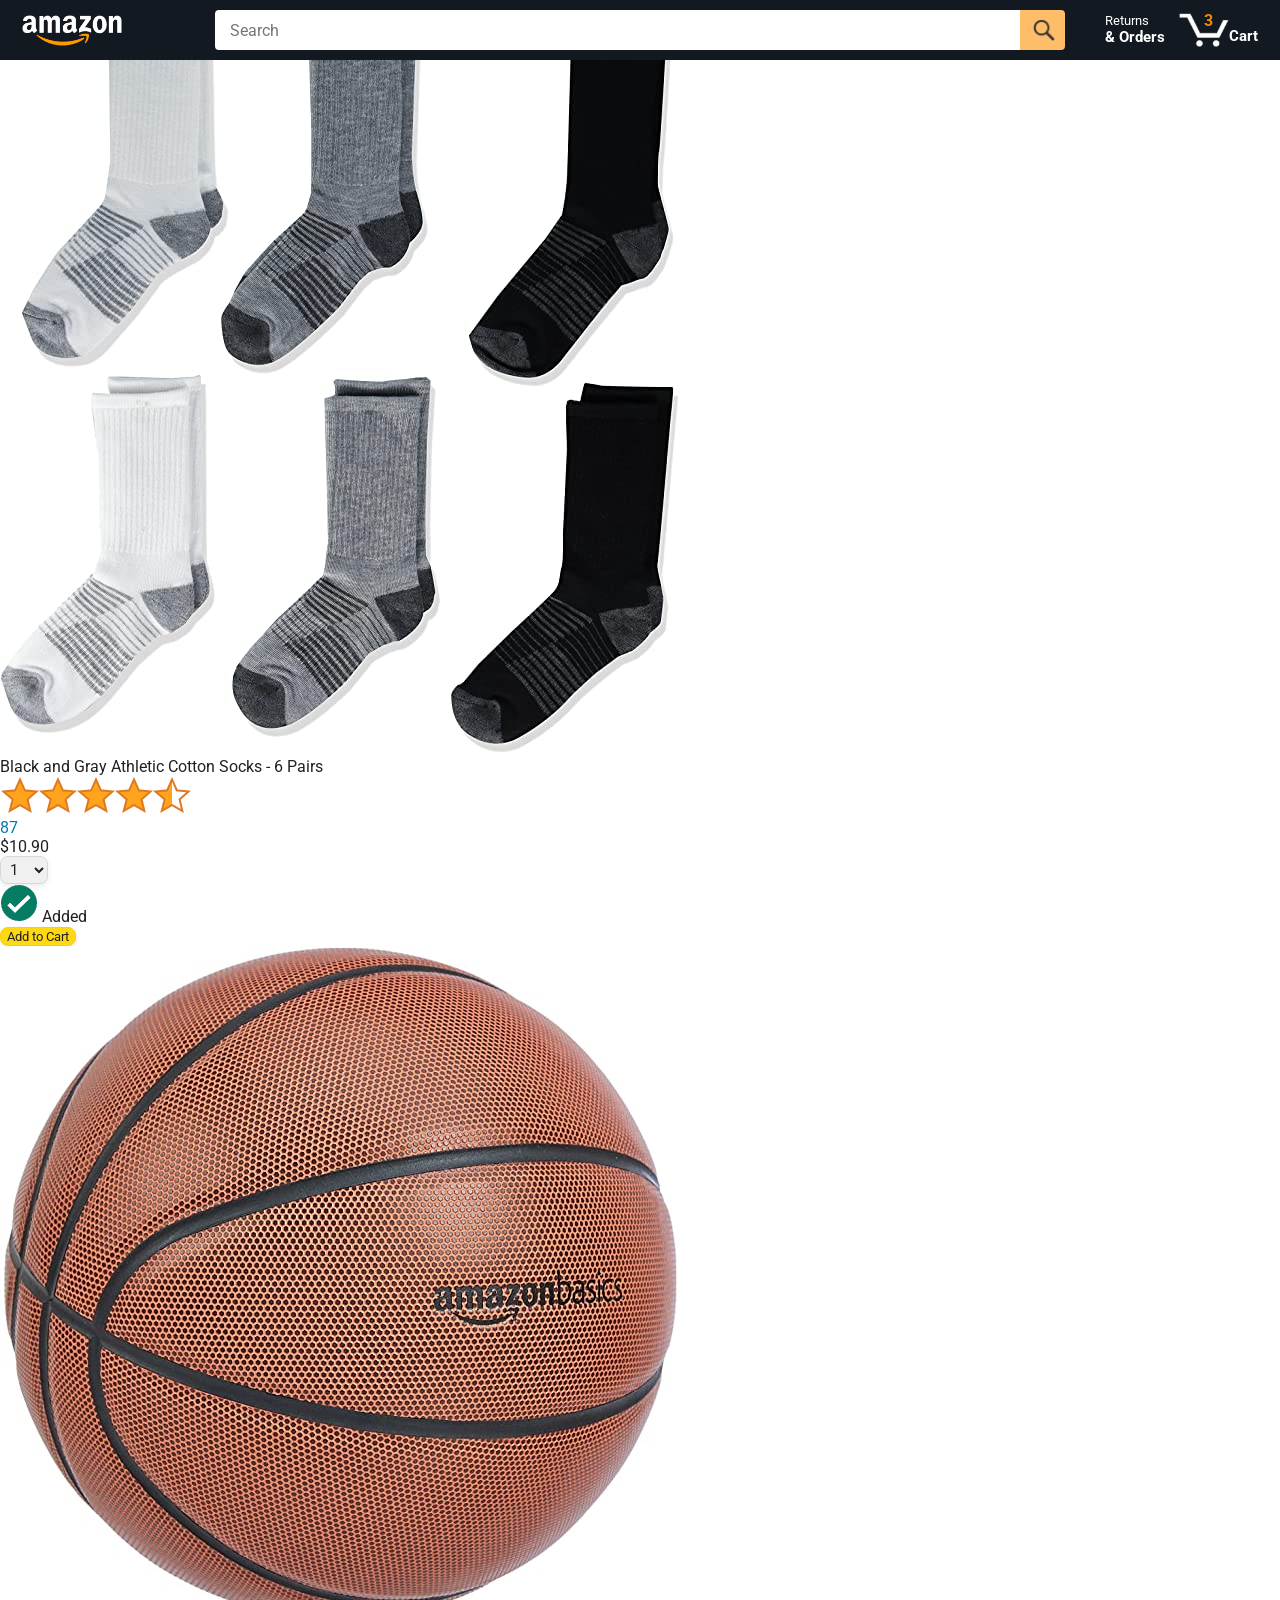
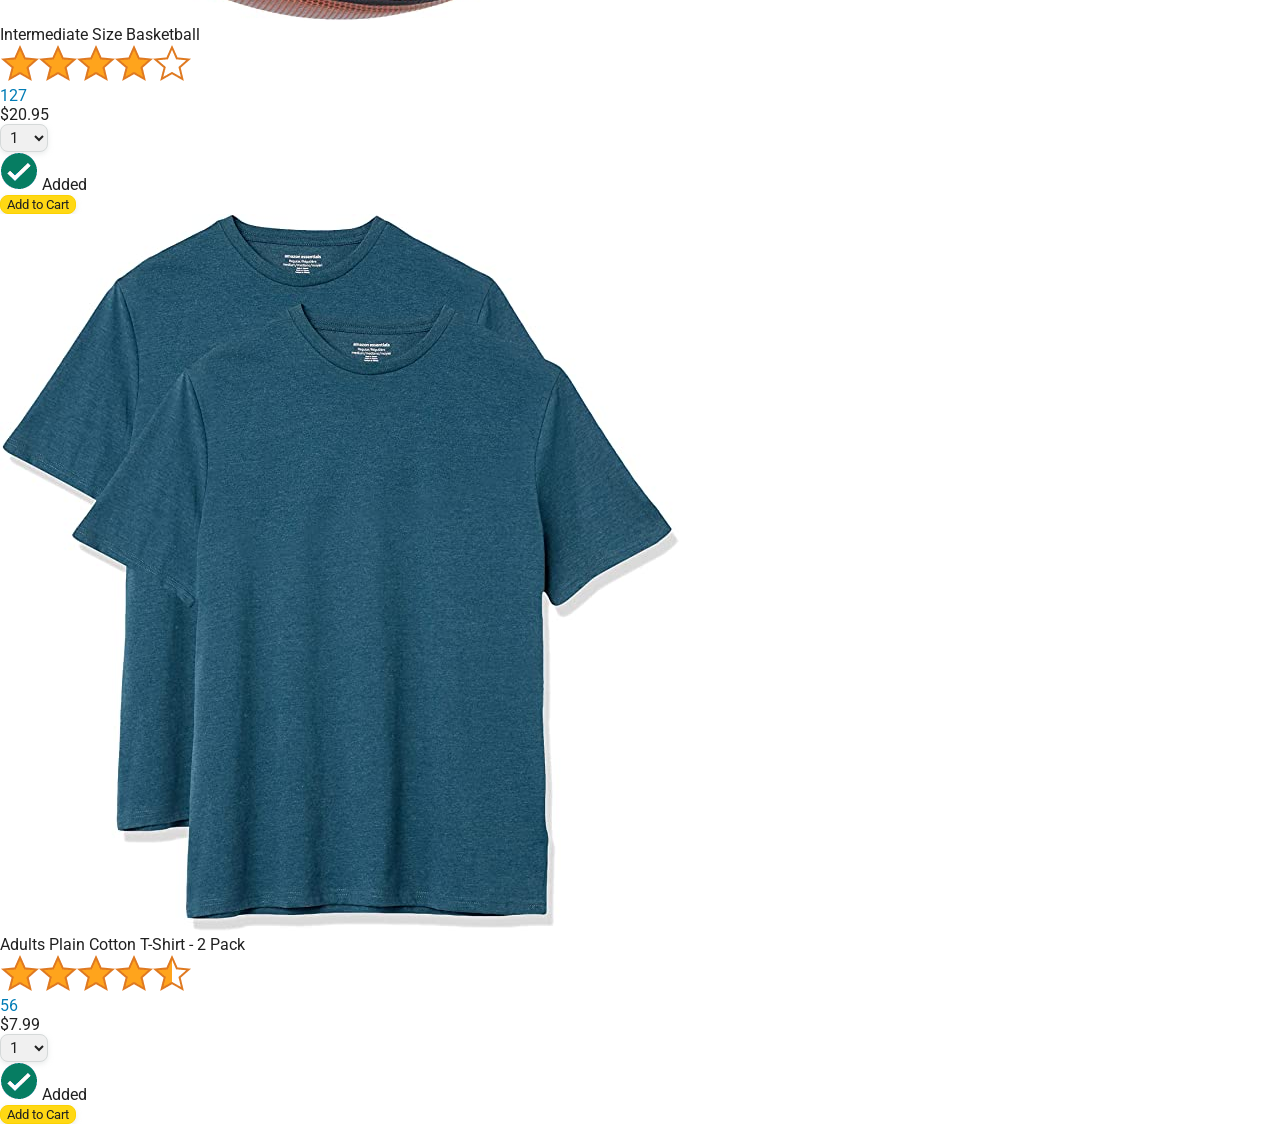
==== javascript-amazon-project-main/amazon.html @ 2561a1d0 "js-amazon-project-initialized" ====
<!DOCTYPE html>
<html>
  <head>
    <title>Amazon Project</title>

    <!-- This code is needed for responsive design to work.
      (Responsive design = make the website look good on
      smaller screen sizes like a phone or a tablet). -->
    <meta name="viewport" content="width=device-width, initial-scale=1">

    <!-- Load a font called Roboto from Google Fonts. -->
    <link rel="preconnect" href="https://fonts.googleapis.com">
    <link rel="preconnect" href="https://fonts.gstatic.com" crossorigin>
    <link href="https://fonts.googleapis.com/css2?family=Roboto:wght@400;500;700&display=swap" rel="stylesheet">

    <!-- Here are the CSS files for this page. -->
    <link rel="stylesheet" href="styles/shared/general.css">
    <link rel="stylesheet" href="styles/shared/amazon-header.css">
    <link rel="stylesheet" href="styles/pages/amazon.css">
  </head>
  <body>
    <div class="amazon-header">
      <div class="amazon-header-left-section">
        <a href="amazon.html" class="header-link">
          <img class="amazon-logo"
            src="images/amazon-logo-white.png">
          <img class="amazon-mobile-logo"
            src="images/amazon-mobile-logo-white.png">
        </a>
      </div>

      <div class="amazon-header-middle-section">
        <input class="search-bar" type="text" placeholder="Search">

        <button class="search-button">
          <img class="search-icon" src="images/icons/search-icon.png">
        </button>
      </div>

      <div class="amazon-header-right-section">
        <a class="orders-link header-link" href="orders.html">
          <span class="returns-text">Returns</span>
          <span class="orders-text">& Orders</span>
        </a>

        <a class="cart-link header-link" href="checkout.html">
          <img class="cart-icon" src="images/icons/cart-icon.png">
          <div class="cart-quantity">3</div>
          <div class="cart-text">Cart</div>
        </a>
      </div>
    </div>
    
    <div class="main">
      <div class="products-grid">
        <div class="product-container">
          <div class="product-image-container">
            <img class="product-image"
              src="images/products/athletic-cotton-socks-6-pairs.jpg">
          </div>

          <div class="product-name limit-text-to-2-lines">
            Black and Gray Athletic Cotton Socks - 6 Pairs
          </div>

          <div class="product-rating-container">
            <img class="product-rating-stars"
              src="images/ratings/rating-45.png">
            <div class="product-rating-count link-primary">
              87
            </div>
          </div>

          <div class="product-price">
            $10.90
          </div>

          <div class="product-quantity-container">
            <select>
              <option selected value="1">1</option>
              <option value="2">2</option>
              <option value="3">3</option>
              <option value="4">4</option>
              <option value="5">5</option>
              <option value="6">6</option>
              <option value="7">7</option>
              <option value="8">8</option>
              <option value="9">9</option>
              <option value="10">10</option>
            </select>
          </div>

          <div class="product-spacer"></div>

          <div class="added-to-cart">
            <img src="images/icons/checkmark.png">
            Added
          </div>

          <button class="add-to-cart-button button-primary">
            Add to Cart
          </button>
        </div>

        <div class="product-container">
          <div class="product-image-container">
            <img class="product-image"
              src="images/products/intermediate-composite-basketball.jpg">
          </div>

          <div class="product-name limit-text-to-2-lines">
            Intermediate Size Basketball
          </div>

          <div class="product-rating-container">
            <img class="product-rating-stars"
              src="images/ratings/rating-40.png">
            <div class="product-rating-count link-primary">
              127
            </div>
          </div>

          <div class="product-price">
            $20.95
          </div>

          <div class="product-quantity-container">
            <select>
              <option selected value="1">1</option>
              <option value="2">2</option>
              <option value="3">3</option>
              <option value="4">4</option>
              <option value="5">5</option>
              <option value="6">6</option>
              <option value="7">7</option>
              <option value="8">8</option>
              <option value="9">9</option>
              <option value="10">10</option>
            </select>
          </div>

          <div class="product-spacer"></div>

          <div class="added-to-cart">
            <img src="images/icons/checkmark.png">
            Added
          </div>

          <button class="add-to-cart-button button-primary">
            Add to Cart
          </button>
        </div>

        <div class="product-container">
          <div class="product-image-container">
            <img class="product-image"
              src="images/products/adults-plain-cotton-tshirt-2-pack-teal.jpg">
          </div>

          <div class="product-name limit-text-to-2-lines">
            Adults Plain Cotton T-Shirt - 2 Pack
          </div>

          <div class="product-rating-container">
            <img class="product-rating-stars"
              src="images/ratings/rating-45.png">
            <div class="product-rating-count link-primary">
              56
            </div>
          </div>

          <div class="product-price">
            $7.99
          </div>

          <div class="product-quantity-container">
            <select>
              <option selected value="1">1</option>
              <option value="2">2</option>
              <option value="3">3</option>
              <option value="4">4</option>
              <option value="5">5</option>
              <option value="6">6</option>
              <option value="7">7</option>
              <option value="8">8</option>
              <option value="9">9</option>
              <option value="10">10</option>
            </select>
          </div>

          <div class="product-spacer"></div>

          <div class="added-to-cart">
            <img src="images/icons/checkmark.png">
            Added
          </div>

          <button class="add-to-cart-button button-primary">
            Add to Cart
          </button>
        </div>
      </div>
    </div>

    <script>
      const products = [
  {
    id: "e43638ce-6aa0-4b85-b27f-e1d07eb678c6",
    image: "images/products/athletic-cotton-socks-6-pairs.jpg",
    name: "Black and Gray Athletic Cotton Socks - 6 Pairs",
    rating: {
      stars: 4.5,
      count: 87
    },
    priceCents: 1090,
    keywords: [
      "socks",
      "sports",
      "apparel"
    ]
  },
  {
    id: "15b6fc6f-327a-4ec4-896f-486349e85a3d",
    image: "images/products/intermediate-composite-basketball.jpg",
    name: "Intermediate Size Basketball",
    rating: {
      stars: 4,
      count: 127
    },
    priceCents: 2095,
    keywords: [
      "sports",
      "basketballs"
    ]
  },
  {
    id: "83d4ca15-0f35-48f5-b7a3-1ea210004f2e",
    image: "images/products/adults-plain-cotton-tshirt-2-pack-teal.jpg",
    name: "Adults Plain Cotton T-Shirt - 2 Pack",
    rating: {
      stars: 4.5,
      count: 56
    },
    priceCents: 799,
    keywords: [
      "tshirts",
      "apparel",
      "mens"
    ],
    type: "clothing",
    sizeChartLink: "images/clothing-size-chart.png"
  },
  {
    id: "54e0eccd-8f36-462b-b68a-8182611d9add",
    image: "images/products/black-2-slot-toaster.jpg",
    name: "2 Slot Toaster - Black",
    rating: {
      stars: 5,
      count: 2197
    },
    priceCents: 1899,
    keywords: [
      "toaster",
      "kitchen",
      "appliances"
    ]
  },
  {
    id: "3ebe75dc-64d2-4137-8860-1f5a963e534b",
    image: "images/products/6-piece-white-dinner-plate-set.jpg",
    name: "6 Piece White Dinner Plate Set",
    rating: {
      stars: 4,
      count: 37
    },
    priceCents: 2067,
    keywords: [
      "plates",
      "kitchen",
      "dining"
    ]
  },
  {
    id: "8c9c52b5-5a19-4bcb-a5d1-158a74287c53",
    image: "images/products/6-piece-non-stick-baking-set.webp",
    name: "6-Piece Nonstick, Carbon Steel Oven Bakeware Baking Set",
    rating: {
      stars: 4.5,
      count: 175
    },
    priceCents: 3499,
    keywords: [
      "kitchen",
      "cookware"
    ]
  },
  {
    id: "dd82ca78-a18b-4e2a-9250-31e67412f98d",
    image: "images/products/plain-hooded-fleece-sweatshirt-yellow.jpg",
    name: "Plain Hooded Fleece Sweatshirt",
    rating: {
      stars: 4.5,
      count: 317
    },
    priceCents: 2400,
    keywords: [
      "hoodies",
      "sweaters",
      "apparel"
    ]
  },
  {
    id: "77919bbe-0e56-475b-adde-4f24dfed3a04",
    image: "images/products/luxury-tower-set-6-piece.jpg",
    name: "Luxury Towel Set - Graphite Gray",
    rating: {
      stars: 4.5,
      count: 144
    },
    priceCents: 3599,
    keywords: [
      "bathroom",
      "washroom",
      "restroom",
      "towels",
      "bath towels"
    ]
  },
  {
    id: "3fdfe8d6-9a15-4979-b459-585b0d0545b9",
    image: "images/products/liquid-laundry-detergent-plain.jpg",
    name: "Liquid Laundry Detergent, 110 Loads, 82.5 Fl Oz",
    rating: {
      stars: 4.5,
      count: 305
    },
    priceCents: 2899,
    keywords: [
      "bathroom",
      "cleaning"
    ]
  },
  {
    id: "58b4fc92-e98c-42aa-8c55-b6b79996769a",
    image: "images/products/knit-athletic-sneakers-gray.jpg",
    name: "Waterproof Knit Athletic Sneakers - Gray",
    rating: {
      stars: 4,
      count: 89
    },
    priceCents: 3390,
    keywords: [
      "shoes",
      "running shoes",
      "footwear"
    ]
  },
  {
    id: "5968897c-4d27-4872-89f6-5bcb052746d7",
    image: "images/products/women-chiffon-beachwear-coverup-black.jpg",
    name: "Women's Chiffon Beachwear Cover Up - Black",
    rating: {
      stars: 4.5,
      count: 235
    },
    priceCents: 2070,
    keywords: [
      "robe",
      "swimsuit",
      "swimming",
      "bathing",
      "apparel"
    ],
    type: "clothing",
    sizeChartLink: "images/clothing-size-chart.png"
  },
  {
    id: "aad29d11-ea98-41ee-9285-b916638cac4a",
    image: "images/products/round-sunglasses-black.jpg",
    name: "Round Sunglasses",
    rating: {
      stars: 4.5,
      count: 30
    },
    priceCents: 1560,
    keywords: [
      "accessories",
      "shades"
    ]
  },
  {
    id: "04701903-bc79-49c6-bc11-1af7e3651358",
    image: "images/products/women-beach-sandals.jpg",
    name: "Women's Two Strap Buckle Sandals - Tan",
    rating: {
      stars: 4.5,
      count: 562
    },
    priceCents: 2499,
    keywords: [
      "footwear",
      "sandals",
      "womens",
      "beach",
      "summer"
    ]
  },
  {
    id: "901eb2ca-386d-432e-82f0-6fb1ee7bf969",
    image: "images/products/blackout-curtain-set-beige.webp",
    name: "Blackout Curtains Set 4-Pack - Beige",
    rating: {
      stars: 4.5,
      count: 232
    },
    priceCents: 4599,
    keywords: [
      "bedroom",
      "curtains",
      "home"
    ]
  },
  {
    id: "82bb68d7-ebc9-476a-989c-c78a40ee5cd9",
    image: "images/products/men-slim-fit-summer-shorts-gray.jpg",
    name: "Men's Slim-Fit Summer Shorts",
    rating: {
      stars: 4,
      count: 160
    },
    priceCents: 1699,
    keywords: [
      "shorts",
      "apparel",
      "mens"
    ]
  },
  {
    id: "c2a82c5e-aff4-435f-9975-517cfaba2ece",
    image: "images/products/electric-glass-and-steel-hot-water-kettle.webp",
    name: "Electric Glass and Steel Hot Tea Water Kettle - 1.7-Liter",
    rating: {
      stars: 5,
      count: 846
    },
    priceCents: 3074,
    keywords: [
      "water boiler",
      "appliances",
      "kitchen"
    ]
  },
  {
    id: "6b07d4e7-f540-454e-8a1e-363f25dbae7d",
    image: "images/products/facial-tissue-2-ply-18-boxes.jpg",
    name: "Ultra Soft Tissue 2-Ply - 18 Box",
    rating: {
      stars: 4,
      count: 99
    },
    priceCents: 2374,
    keywords: [
      "kleenex",
      "tissues",
      "kitchen",
      "tissues box",
      "napkins"
    ]
  },
  {
    id: "a82c6bac-3067-4e68-a5ba-d827ac0be010",
    image: "images/products/straw-sunhat.webp",
    name: "Straw Lifeguard Sun Hat",
    rating: {
      stars: 4,
      count: 215
    },
    priceCents: 2200,
    keywords: [
      "hats",
      "straw hats",
      "summer",
      "apparel"
    ]
  },
  {
    id: "e4f64a65-1377-42bc-89a5-e572d19252e2",
    image: "images/products/sky-flower-stud-earrings.webp",
    name: "Sterling Silver Sky Flower Stud Earrings",
    rating: {
      stars: 4.5,
      count: 52
    },
    priceCents: 1799,
    keywords: [
      "jewelry",
      "accessories",
      "womens"
    ]
  },
  {
    id: "b0f17cc5-8b40-4ca5-9142-b61fe3d98c85",
    image: "images/products/women-stretch-popover-hoodie-black.jpg",
    name: "Women's Stretch Popover Hoodie",
    rating: {
      stars: 4.5,
      count: 2465
    },
    priceCents: 1374,
    keywords: [
      "hooded",
      "hoodies",
      "sweaters",
      "womens",
      "apparel"
    ],
    type: "clothing",
    sizeChartLink: "images/clothing-size-chart.png"
  },
  {
    id: "a93a101d-79ef-4cf3-a6cf-6dbe532a1b4a",
    image: "images/products/bathroom-rug.jpg",
    name: "Bathroom Bath Rug Mat 20 x 31 Inch - Grey",
    rating: {
      stars: 4.5,
      count: 119
    },
    priceCents: 1250,
    keywords: [
      "bathmat",
      "bathroom",
      "home"
    ]
  },
  {
    id: "4f4fbcc2-4e72-45cc-935c-9e13d79cc57f",
    image: "images/products/women-knit-ballet-flat-black.jpg",
    name: "Women's Knit Ballet Flat",
    rating: {
      stars: 4,
      count: 326
    },
    priceCents: 2640,
    keywords: [
      "shoes",
      "flats",
      "womens",
      "footwear"
    ]
  },
  {
    id: "8b5a2ee1-6055-422a-a666-b34ba28b76d4",
    image: "images/products/men-golf-polo-t-shirt-blue.jpg",
    name: "Men's Regular-Fit Quick-Dry Golf Polo Shirt",
    rating: {
      stars: 4.5,
      count: 2556
    },
    priceCents: 1599,
    keywords: [
      "tshirts",
      "shirts",
      "apparel",
      "mens"
    ],
    type: "clothing",
    sizeChartLink: "images/clothing-size-chart.png"
  },
  {
    id: "b86ddc8b-3501-4b17-9889-a3bad6fb585f",
    image: "images/products/trash-can-with-foot-pedal-50-liter.jpg",
    name: "Trash Can with Foot Pedal - Brushed Stainless Steel",
    rating: {
      stars: 4.5,
      count: 2286
    },
    priceCents: 8300,
    keywords: [
      "garbage",
      "bins",
      "cans",
      "kitchen"
    ]
  },
  {
    id: "19c6a64a-5463-4d45-9af8-e41140a4100c",
    image: "images/products/duvet-cover-set-blue-twin.jpg",
    name: "Duvet Cover Set with Zipper Closure",
    rating: {
      stars: 4,
      count: 456
    },
    priceCents: 2399,
    keywords: [
      "bedroom",
      "bed sheets",
      "sheets",
      "covers",
      "home"
    ]
  },
  {
    id: "d2785924-743d-49b3-8f03-ec258e640503",
    image: "images/products/women-chunky-beanie-gray.webp",
    name: "Women's Chunky Cable Beanie - Gray",
    rating: {
      stars: 5,
      count: 83
    },
    priceCents: 1250,
    keywords: [
      "hats",
      "winter hats",
      "beanies",
      "tuques",
      "apparel",
      "womens"
    ]
  },
  {
    id: "ee1f7c56-f977-40a4-9642-12ba5072e2b0",
    image: "images/products/men-chino-pants-beige.jpg",
    name: "Men's Classic-fit Pleated Chino Pants",
    rating: {
      stars: 4.5,
      count: 9017
    },
    priceCents: 2290,
    keywords: [
      "pants",
      "apparel",
      "mens"
    ]
  },
  {
    id: "1c079479-8586-494f-ab53-219325432536",
    image: "images/products/men-athletic-shoes-green.jpg",
    name: "Men's Athletic Sneaker",
    rating: {
      stars: 4,
      count: 229
    },
    priceCents: 3890,
    keywords: [
      "shoes",
      "running shoes",
      "footwear",
      "mens"
    ]
  },
  {
    id: "4df68c27-fd59-4a6a-bbd1-e754ddb6d53c",
    image: "images/products/men-navigator-sunglasses-brown.jpg",
    name: "Men's Navigator Sunglasses Pilot",
    rating: {
      stars: 3.5,
      count: 42
    },
    priceCents: 1690,
    keywords: [
      "sunglasses",
      "glasses",
      "accessories",
      "shades"
    ]
  },
  {
    id: "4e37dd03-3b23-4bc6-9ff8-44e112a92c64",
    image: "images/products/non-stick-cooking-set-15-pieces.webp",
    name: "Non-Stick Cookware Set, Pots, Pans and Utensils - 15 Pieces",
    rating: {
      stars: 4.5,
      count: 511
    },
    priceCents: 6797,
    keywords: [
      "cooking set",
      "kitchen"
    ]
  },
  {
    id: "a434b69f-1bc1-482d-9ce7-cd7f4a66ce8d",
    image: "images/products/vanity-mirror-silver.jpg",
    name: "Vanity Mirror with Heavy Base - Chrome",
    rating: {
      stars: 4.5,
      count: 130
    },
    priceCents: 1649,
    keywords: [
      "bathroom",
      "washroom",
      "mirrors",
      "home"
    ]
  },
  {
    id: "a45cfa0a-66d6-4dc7-9475-e2b01595f7d7",
    image: "images/products/women-french-terry-fleece-jogger-camo.jpg",
    name: "Women's Fleece Jogger Sweatpant",
    rating: {
      stars: 4.5,
      count: 248
    },
    priceCents: 2400,
    keywords: [
      "pants",
      "sweatpants",
      "jogging",
      "apparel",
      "womens"
    ]
  },
  {
    id: "d339adf3-e004-4c20-a120-40e8874c66cb",
    image: "images/products/double-elongated-twist-french-wire-earrings.webp",
    name: "Double Oval Twist French Wire Earrings - Gold",
    rating: {
      stars: 4.5,
      count: 117
    },
    priceCents: 2400,
    keywords: [
      "accessories",
      "womens"
    ]
  },
  {
    id: "d37a651a-d501-483b-aae6-a9659b0757a0",
    image: "images/products/round-airtight-food-storage-containers.jpg",
    name: "Round Airtight Food Storage Containers - 5 Piece",
    rating: {
      stars: 4,
      count: 126
    },
    priceCents: 2899,
    keywords: [
      "boxes",
      "food containers",
      "kitchen"
    ]
  },
  {
    id: "0d7f9afa-2efe-4fd9-b0fd-ba5663e0a524",
    image: "images/products/coffeemaker-with-glass-carafe-black.jpg",
    name: "Coffeemaker with Glass Carafe and Reusable Filter - 25 Oz, Black",
    rating: {
      stars: 4.5,
      count: 1211
    },
    priceCents: 2250,
    keywords: [
      "coffeemakers",
      "kitchen",
      "appliances"
    ]
  },
  {
    id: "02e3a47e-dd68-467e-9f71-8bf6f723fdae",
    image: "images/products/blackout-curtains-black.jpg",
    name: "Blackout Curtains Set 42 x 84-Inch - Black, 2 Panels",
    rating: {
      stars: 4.5,
      count: 363
    },
    priceCents: 3099,
    keywords: [
      "bedroom",
      "home"
    ]
  },
  {
    id: "8a53b080-6d40-4a65-ab26-b24ecf700bce",
    image: "images/products/cotton-bath-towels-teal.webp",
    name: "100% Cotton Bath Towels - 2 Pack, Light Teal",
    rating: {
      stars: 4.5,
      count: 93
    },
    priceCents: 2110,
    keywords: [
      "bathroom",
      "home",
      "towels"
    ]
  },
  {
    id: "10ed8504-57db-433c-b0a3-fc71a35c88a1",
    image: "images/products/knit-athletic-sneakers-pink.webp",
    name: "Waterproof Knit Athletic Sneakers - Pink",
    rating: {
      stars: 4,
      count: 89
    },
    priceCents: 3390,
    keywords: [
      "shoes",
      "running shoes",
      "footwear",
      "womens"
    ]
  },
  {
    id: "77a845b1-16ed-4eac-bdf9-5b591882113d",
    image: "images/products/countertop-blender-64-oz.jpg",
    name: "Countertop Blender - 64oz, 1400 Watts",
    rating: {
      stars: 4,
      count: 3
    },
    priceCents: 10747,
    keywords: [
      "food blenders",
      "kitchen",
      "appliances"
    ]
  },
  {
    id: "36c64692-677f-4f58-b5ec-0dc2cf109e27",
    image: "images/products/floral-mixing-bowl-set.jpg",
    name: "10-Piece Mixing Bowl Set with Lids - Floral",
    rating: {
      stars: 5,
      count: 679
    },
    priceCents: 3899,
    keywords: [
      "mixing bowls",
      "baking",
      "cookware",
      "kitchen"
    ]
  },
  {
    id: "aaa65ef3-8d6f-4eb3-bc9b-a6ea49047d8f",
    image: "images/products/kitchen-paper-towels-30-pack.jpg",
    name: "2-Ply Kitchen Paper Towels - 30 Pack",
    rating: {
      stars: 4.5,
      count: 1045
    },
    priceCents: 5799,
    keywords: [
      "kitchen",
      "kitchen towels",
      "tissues"
    ]
  },
  {
    id: "bc2847e9-5323-403f-b7cf-57fde044a955",
    image: "images/products/men-cozy-fleece-zip-up-hoodie-red.jpg",
    name: "Men's Full-Zip Hooded Fleece Sweatshirt",
    rating: {
      stars: 4.5,
      count: 3157
    },
    priceCents: 2400,
    keywords: [
      "sweaters",
      "hoodies",
      "apparel",
      "mens"
    ]
  }
];

      products.forEach()
    </script>

  </body>
</html>
---- javascript-amazon-project-main/styles/shared/general.css ----
body {
  font-family: Roboto, Arial;
  color: rgb(33, 33, 33);
  /* The <body> element has a default margin of 8px
     on all sides. This removes the default margins. */
  margin: 0;
}

/* <p> elements have a default margin on the top
   and bottom. This removes the default margins. */
p {
  margin: 0;
}

button {
  cursor: pointer;
}

select {
  cursor: pointer;
}

input, select, button {
  font-family: Roboto, Arial;
}

.button-primary {
  color: rgb(33, 33, 33);
  background-color: rgb(255, 216, 20);
  border: 1px solid rgb(252, 210, 0);
  border-radius: 8px;
  cursor: pointer;
  box-shadow: 0 2px 5px rgba(213, 217, 217, 0.5);
}

.button-primary:hover {
  background-color: rgb(247, 202, 0);
  border: 1px solid rgb(242, 194, 0);
}

.button-primary:active {
  background: rgb(255, 216, 20);
  border-color: rgb(252, 210, 0);
  box-shadow: none;
}

.button-secondary {
  color: rgb(33, 33, 33);
  background: white;
  border: 1px solid rgb(213, 217, 217);
  border-radius: 8px;
  cursor: pointer;
  box-shadow: 0 2px 5px rgba(213, 217, 217, 0.5);
}

.button-secondary:hover {
  background-color: rgb(247, 250, 250);
}

.button-secondary:active {
  background-color: rgb(237, 253, 255);
  box-shadow: none;
}

/* These styles will limit text to 2 lines. Anything
   beyond 2 lines will be replaced with "..."
   You can find this code by using an A.I. tool or by
   searching in Google.
   https://css-tricks.com/almanac/properties/l/line-clamp/ */
.limit-text-to-2-lines {
  display: -webkit-box;
  -webkit-line-clamp: 2;
  -webkit-box-orient: vertical;
  overflow: hidden;
}

.link-primary {
  color: rgb(1, 124, 182);
  cursor: pointer;
}

.link-primary:hover {
  color: rgb(196, 80, 0);
}

/* Styles for dropdown selectors. */
select {
  color: rgb(33, 33, 33);
  background-color: rgb(240, 240, 240);
  border: 1px solid rgb(213, 217, 217);
  border-radius: 8px;
  padding: 3px 5px;
  font-size: 15px;
  cursor: pointer;
  box-shadow: 0 2px 5px rgba(213, 217, 217, 0.5);
}

select:focus,
input:focus {
  outline: 2px solid rgb(255, 153, 0);
}
---- javascript-amazon-project-main/styles/shared/amazon-header.css ----
.amazon-header {
  background-color: rgb(19, 25, 33);
  color: white;
  padding-left: 15px;
  padding-right: 15px;

  display: flex;
  align-items: center;
  justify-content: space-between;

  position: fixed;
  top: 0;
  left: 0;
  right: 0;
  height: 60px;
}

.amazon-header-left-section {
  width: 180px;
}

@media (max-width: 800px) {
  .amazon-header-left-section {
    width: unset;
  }
}

.header-link {
  display: inline-block;
  padding: 6px;
  border-radius: 2px;
  cursor: pointer;
  text-decoration: none;
  border: 1px solid rgba(0, 0, 0, 0);
}

.header-link:hover {
  border: 1px solid white;
}

.amazon-logo {
  width: 100px;
  margin-top: 5px;
}

.amazon-mobile-logo {
  display: none;
}

@media (max-width: 575px) {
  .amazon-logo {
    display: none;
  }

  .amazon-mobile-logo {
    display: block;
    height: 35px;
    margin-top: 5px;
  }
}

.amazon-header-middle-section {
  flex: 1;
  max-width: 850px;
  margin-left: 10px;
  margin-right: 10px;
  display: flex;
}

.search-bar {
  flex: 1;
  width: 0;
  font-size: 16px;
  height: 38px;
  padding-left: 15px;
  border: none;
  border-top-left-radius: 4px;
  border-bottom-left-radius: 4px;
  border-top-right-radius: 0;
  border-bottom-right-radius: 0;
}

.search-button {
  background-color: rgb(254, 189, 105);
  border: none;
  width: 45px;
  height: 40px;
  border-top-right-radius: 4px;
  border-bottom-right-radius: 4px;
  flex-shrink: 0;
}

.search-icon {
  height: 22px;
  margin-left: 2px;
  margin-top: 3px;
}

.amazon-header-right-section {
  width: 180px;
  flex-shrink: 0;
  display: flex;
  justify-content: end;
}

.orders-link {
  color: white;
}

.returns-text {
  display: block;
  font-size: 13px;
}

.orders-text {
  display: block;
  font-size: 15px;
  font-weight: 700;
}

.cart-link {
  color: white;
  display: flex;
  align-items: center;
  position: relative;
}

.cart-icon {
  width: 50px;
}

.cart-text {
  margin-top: 12px;
  font-size: 15px;
  font-weight: 700;
}

.cart-quantity {
  color: rgb(240, 136, 4);
  font-size: 16px;
  font-weight: 700;

  position: absolute;
  top: 4px;
  left: 22px;
  
  width: 26px;
  text-align: center;
}
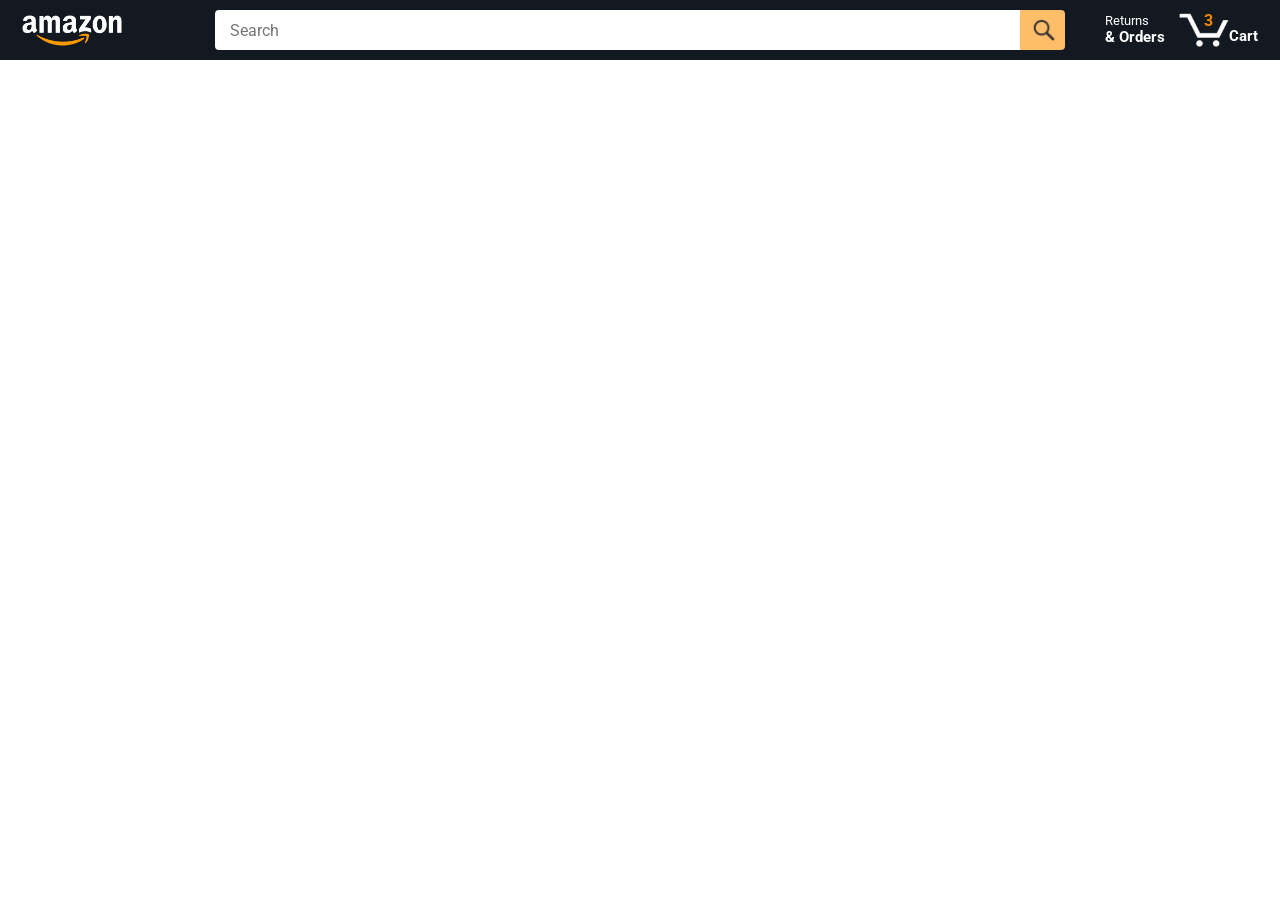
==== commit d2dcfee8: "madeUseof-Products.js-looped-and-generated-html" ====
--- a/javascript-amazon-project-main/amazon.html
+++ b/javascript-amazon-project-main/amazon.html
@@ -52,820 +52,12 @@
     </div>
     
     <div class="main">
-      <div class="products-grid">
-        <div class="product-container">
-          <div class="product-image-container">
-            <img class="product-image"
-              src="images/products/athletic-cotton-socks-6-pairs.jpg">
-          </div>
-
-          <div class="product-name limit-text-to-2-lines">
-            Black and Gray Athletic Cotton Socks - 6 Pairs
-          </div>
-
-          <div class="product-rating-container">
-            <img class="product-rating-stars"
-              src="images/ratings/rating-45.png">
-            <div class="product-rating-count link-primary">
-              87
-            </div>
-          </div>
-
-          <div class="product-price">
-            $10.90
-          </div>
-
-          <div class="product-quantity-container">
-            <select>
-              <option selected value="1">1</option>
-              <option value="2">2</option>
-              <option value="3">3</option>
-              <option value="4">4</option>
-              <option value="5">5</option>
-              <option value="6">6</option>
-              <option value="7">7</option>
-              <option value="8">8</option>
-              <option value="9">9</option>
-              <option value="10">10</option>
-            </select>
-          </div>
-
-          <div class="product-spacer"></div>
-
-          <div class="added-to-cart">
-            <img src="images/icons/checkmark.png">
-            Added
-          </div>
-
-          <button class="add-to-cart-button button-primary">
-            Add to Cart
-          </button>
-        </div>
-
-        <div class="product-container">
-          <div class="product-image-container">
-            <img class="product-image"
-              src="images/products/intermediate-composite-basketball.jpg">
-          </div>
-
-          <div class="product-name limit-text-to-2-lines">
-            Intermediate Size Basketball
-          </div>
-
-          <div class="product-rating-container">
-            <img class="product-rating-stars"
-              src="images/ratings/rating-40.png">
-            <div class="product-rating-count link-primary">
-              127
-            </div>
-          </div>
-
-          <div class="product-price">
-            $20.95
-          </div>
-
-          <div class="product-quantity-container">
-            <select>
-              <option selected value="1">1</option>
-              <option value="2">2</option>
-              <option value="3">3</option>
-              <option value="4">4</option>
-              <option value="5">5</option>
-              <option value="6">6</option>
-              <option value="7">7</option>
-              <option value="8">8</option>
-              <option value="9">9</option>
-              <option value="10">10</option>
-            </select>
-          </div>
-
-          <div class="product-spacer"></div>
-
-          <div class="added-to-cart">
-            <img src="images/icons/checkmark.png">
-            Added
-          </div>
-
-          <button class="add-to-cart-button button-primary">
-            Add to Cart
-          </button>
-        </div>
-
-        <div class="product-container">
-          <div class="product-image-container">
-            <img class="product-image"
-              src="images/products/adults-plain-cotton-tshirt-2-pack-teal.jpg">
-          </div>
-
-          <div class="product-name limit-text-to-2-lines">
-            Adults Plain Cotton T-Shirt - 2 Pack
-          </div>
-
-          <div class="product-rating-container">
-            <img class="product-rating-stars"
-              src="images/ratings/rating-45.png">
-            <div class="product-rating-count link-primary">
-              56
-            </div>
-          </div>
-
-          <div class="product-price">
-            $7.99
-          </div>
-
-          <div class="product-quantity-container">
-            <select>
-              <option selected value="1">1</option>
-              <option value="2">2</option>
-              <option value="3">3</option>
-              <option value="4">4</option>
-              <option value="5">5</option>
-              <option value="6">6</option>
-              <option value="7">7</option>
-              <option value="8">8</option>
-              <option value="9">9</option>
-              <option value="10">10</option>
-            </select>
-          </div>
-
-          <div class="product-spacer"></div>
-
-          <div class="added-to-cart">
-            <img src="images/icons/checkmark.png">
-            Added
-          </div>
-
-          <button class="add-to-cart-button button-primary">
-            Add to Cart
-          </button>
-        </div>
+      <div class="products-grid js-products-grid">
+        
       </div>
     </div>
 
-    <script>
-      const products = [
-  {
-    id: "e43638ce-6aa0-4b85-b27f-e1d07eb678c6",
-    image: "images/products/athletic-cotton-socks-6-pairs.jpg",
-    name: "Black and Gray Athletic Cotton Socks - 6 Pairs",
-    rating: {
-      stars: 4.5,
-      count: 87
-    },
-    priceCents: 1090,
-    keywords: [
-      "socks",
-      "sports",
-      "apparel"
-    ]
-  },
-  {
-    id: "15b6fc6f-327a-4ec4-896f-486349e85a3d",
-    image: "images/products/intermediate-composite-basketball.jpg",
-    name: "Intermediate Size Basketball",
-    rating: {
-      stars: 4,
-      count: 127
-    },
-    priceCents: 2095,
-    keywords: [
-      "sports",
-      "basketballs"
-    ]
-  },
-  {
-    id: "83d4ca15-0f35-48f5-b7a3-1ea210004f2e",
-    image: "images/products/adults-plain-cotton-tshirt-2-pack-teal.jpg",
-    name: "Adults Plain Cotton T-Shirt - 2 Pack",
-    rating: {
-      stars: 4.5,
-      count: 56
-    },
-    priceCents: 799,
-    keywords: [
-      "tshirts",
-      "apparel",
-      "mens"
-    ],
-    type: "clothing",
-    sizeChartLink: "images/clothing-size-chart.png"
-  },
-  {
-    id: "54e0eccd-8f36-462b-b68a-8182611d9add",
-    image: "images/products/black-2-slot-toaster.jpg",
-    name: "2 Slot Toaster - Black",
-    rating: {
-      stars: 5,
-      count: 2197
-    },
-    priceCents: 1899,
-    keywords: [
-      "toaster",
-      "kitchen",
-      "appliances"
-    ]
-  },
-  {
-    id: "3ebe75dc-64d2-4137-8860-1f5a963e534b",
-    image: "images/products/6-piece-white-dinner-plate-set.jpg",
-    name: "6 Piece White Dinner Plate Set",
-    rating: {
-      stars: 4,
-      count: 37
-    },
-    priceCents: 2067,
-    keywords: [
-      "plates",
-      "kitchen",
-      "dining"
-    ]
-  },
-  {
-    id: "8c9c52b5-5a19-4bcb-a5d1-158a74287c53",
-    image: "images/products/6-piece-non-stick-baking-set.webp",
-    name: "6-Piece Nonstick, Carbon Steel Oven Bakeware Baking Set",
-    rating: {
-      stars: 4.5,
-      count: 175
-    },
-    priceCents: 3499,
-    keywords: [
-      "kitchen",
-      "cookware"
-    ]
-  },
-  {
-    id: "dd82ca78-a18b-4e2a-9250-31e67412f98d",
-    image: "images/products/plain-hooded-fleece-sweatshirt-yellow.jpg",
-    name: "Plain Hooded Fleece Sweatshirt",
-    rating: {
-      stars: 4.5,
-      count: 317
-    },
-    priceCents: 2400,
-    keywords: [
-      "hoodies",
-      "sweaters",
-      "apparel"
-    ]
-  },
-  {
-    id: "77919bbe-0e56-475b-adde-4f24dfed3a04",
-    image: "images/products/luxury-tower-set-6-piece.jpg",
-    name: "Luxury Towel Set - Graphite Gray",
-    rating: {
-      stars: 4.5,
-      count: 144
-    },
-    priceCents: 3599,
-    keywords: [
-      "bathroom",
-      "washroom",
-      "restroom",
-      "towels",
-      "bath towels"
-    ]
-  },
-  {
-    id: "3fdfe8d6-9a15-4979-b459-585b0d0545b9",
-    image: "images/products/liquid-laundry-detergent-plain.jpg",
-    name: "Liquid Laundry Detergent, 110 Loads, 82.5 Fl Oz",
-    rating: {
-      stars: 4.5,
-      count: 305
-    },
-    priceCents: 2899,
-    keywords: [
-      "bathroom",
-      "cleaning"
-    ]
-  },
-  {
-    id: "58b4fc92-e98c-42aa-8c55-b6b79996769a",
-    image: "images/products/knit-athletic-sneakers-gray.jpg",
-    name: "Waterproof Knit Athletic Sneakers - Gray",
-    rating: {
-      stars: 4,
-      count: 89
-    },
-    priceCents: 3390,
-    keywords: [
-      "shoes",
-      "running shoes",
-      "footwear"
-    ]
-  },
-  {
-    id: "5968897c-4d27-4872-89f6-5bcb052746d7",
-    image: "images/products/women-chiffon-beachwear-coverup-black.jpg",
-    name: "Women's Chiffon Beachwear Cover Up - Black",
-    rating: {
-      stars: 4.5,
-      count: 235
-    },
-    priceCents: 2070,
-    keywords: [
-      "robe",
-      "swimsuit",
-      "swimming",
-      "bathing",
-      "apparel"
-    ],
-    type: "clothing",
-    sizeChartLink: "images/clothing-size-chart.png"
-  },
-  {
-    id: "aad29d11-ea98-41ee-9285-b916638cac4a",
-    image: "images/products/round-sunglasses-black.jpg",
-    name: "Round Sunglasses",
-    rating: {
-      stars: 4.5,
-      count: 30
-    },
-    priceCents: 1560,
-    keywords: [
-      "accessories",
-      "shades"
-    ]
-  },
-  {
-    id: "04701903-bc79-49c6-bc11-1af7e3651358",
-    image: "images/products/women-beach-sandals.jpg",
-    name: "Women's Two Strap Buckle Sandals - Tan",
-    rating: {
-      stars: 4.5,
-      count: 562
-    },
-    priceCents: 2499,
-    keywords: [
-      "footwear",
-      "sandals",
-      "womens",
-      "beach",
-      "summer"
-    ]
-  },
-  {
-    id: "901eb2ca-386d-432e-82f0-6fb1ee7bf969",
-    image: "images/products/blackout-curtain-set-beige.webp",
-    name: "Blackout Curtains Set 4-Pack - Beige",
-    rating: {
-      stars: 4.5,
-      count: 232
-    },
-    priceCents: 4599,
-    keywords: [
-      "bedroom",
-      "curtains",
-      "home"
-    ]
-  },
-  {
-    id: "82bb68d7-ebc9-476a-989c-c78a40ee5cd9",
-    image: "images/products/men-slim-fit-summer-shorts-gray.jpg",
-    name: "Men's Slim-Fit Summer Shorts",
-    rating: {
-      stars: 4,
-      count: 160
-    },
-    priceCents: 1699,
-    keywords: [
-      "shorts",
-      "apparel",
-      "mens"
-    ]
-  },
-  {
-    id: "c2a82c5e-aff4-435f-9975-517cfaba2ece",
-    image: "images/products/electric-glass-and-steel-hot-water-kettle.webp",
-    name: "Electric Glass and Steel Hot Tea Water Kettle - 1.7-Liter",
-    rating: {
-      stars: 5,
-      count: 846
-    },
-    priceCents: 3074,
-    keywords: [
-      "water boiler",
-      "appliances",
-      "kitchen"
-    ]
-  },
-  {
-    id: "6b07d4e7-f540-454e-8a1e-363f25dbae7d",
-    image: "images/products/facial-tissue-2-ply-18-boxes.jpg",
-    name: "Ultra Soft Tissue 2-Ply - 18 Box",
-    rating: {
-      stars: 4,
-      count: 99
-    },
-    priceCents: 2374,
-    keywords: [
-      "kleenex",
-      "tissues",
-      "kitchen",
-      "tissues box",
-      "napkins"
-    ]
-  },
-  {
-    id: "a82c6bac-3067-4e68-a5ba-d827ac0be010",
-    image: "images/products/straw-sunhat.webp",
-    name: "Straw Lifeguard Sun Hat",
-    rating: {
-      stars: 4,
-      count: 215
-    },
-    priceCents: 2200,
-    keywords: [
-      "hats",
-      "straw hats",
-      "summer",
-      "apparel"
-    ]
-  },
-  {
-    id: "e4f64a65-1377-42bc-89a5-e572d19252e2",
-    image: "images/products/sky-flower-stud-earrings.webp",
-    name: "Sterling Silver Sky Flower Stud Earrings",
-    rating: {
-      stars: 4.5,
-      count: 52
-    },
-    priceCents: 1799,
-    keywords: [
-      "jewelry",
-      "accessories",
-      "womens"
-    ]
-  },
-  {
-    id: "b0f17cc5-8b40-4ca5-9142-b61fe3d98c85",
-    image: "images/products/women-stretch-popover-hoodie-black.jpg",
-    name: "Women's Stretch Popover Hoodie",
-    rating: {
-      stars: 4.5,
-      count: 2465
-    },
-    priceCents: 1374,
-    keywords: [
-      "hooded",
-      "hoodies",
-      "sweaters",
-      "womens",
-      "apparel"
-    ],
-    type: "clothing",
-    sizeChartLink: "images/clothing-size-chart.png"
-  },
-  {
-    id: "a93a101d-79ef-4cf3-a6cf-6dbe532a1b4a",
-    image: "images/products/bathroom-rug.jpg",
-    name: "Bathroom Bath Rug Mat 20 x 31 Inch - Grey",
-    rating: {
-      stars: 4.5,
-      count: 119
-    },
-    priceCents: 1250,
-    keywords: [
-      "bathmat",
-      "bathroom",
-      "home"
-    ]
-  },
-  {
-    id: "4f4fbcc2-4e72-45cc-935c-9e13d79cc57f",
-    image: "images/products/women-knit-ballet-flat-black.jpg",
-    name: "Women's Knit Ballet Flat",
-    rating: {
-      stars: 4,
-      count: 326
-    },
-    priceCents: 2640,
-    keywords: [
-      "shoes",
-      "flats",
-      "womens",
-      "footwear"
-    ]
-  },
-  {
-    id: "8b5a2ee1-6055-422a-a666-b34ba28b76d4",
-    image: "images/products/men-golf-polo-t-shirt-blue.jpg",
-    name: "Men's Regular-Fit Quick-Dry Golf Polo Shirt",
-    rating: {
-      stars: 4.5,
-      count: 2556
-    },
-    priceCents: 1599,
-    keywords: [
-      "tshirts",
-      "shirts",
-      "apparel",
-      "mens"
-    ],
-    type: "clothing",
-    sizeChartLink: "images/clothing-size-chart.png"
-  },
-  {
-    id: "b86ddc8b-3501-4b17-9889-a3bad6fb585f",
-    image: "images/products/trash-can-with-foot-pedal-50-liter.jpg",
-    name: "Trash Can with Foot Pedal - Brushed Stainless Steel",
-    rating: {
-      stars: 4.5,
-      count: 2286
-    },
-    priceCents: 8300,
-    keywords: [
-      "garbage",
-      "bins",
-      "cans",
-      "kitchen"
-    ]
-  },
-  {
-    id: "19c6a64a-5463-4d45-9af8-e41140a4100c",
-    image: "images/products/duvet-cover-set-blue-twin.jpg",
-    name: "Duvet Cover Set with Zipper Closure",
-    rating: {
-      stars: 4,
-      count: 456
-    },
-    priceCents: 2399,
-    keywords: [
-      "bedroom",
-      "bed sheets",
-      "sheets",
-      "covers",
-      "home"
-    ]
-  },
-  {
-    id: "d2785924-743d-49b3-8f03-ec258e640503",
-    image: "images/products/women-chunky-beanie-gray.webp",
-    name: "Women's Chunky Cable Beanie - Gray",
-    rating: {
-      stars: 5,
-      count: 83
-    },
-    priceCents: 1250,
-    keywords: [
-      "hats",
-      "winter hats",
-      "beanies",
-      "tuques",
-      "apparel",
-      "womens"
-    ]
-  },
-  {
-    id: "ee1f7c56-f977-40a4-9642-12ba5072e2b0",
-    image: "images/products/men-chino-pants-beige.jpg",
-    name: "Men's Classic-fit Pleated Chino Pants",
-    rating: {
-      stars: 4.5,
-      count: 9017
-    },
-    priceCents: 2290,
-    keywords: [
-      "pants",
-      "apparel",
-      "mens"
-    ]
-  },
-  {
-    id: "1c079479-8586-494f-ab53-219325432536",
-    image: "images/products/men-athletic-shoes-green.jpg",
-    name: "Men's Athletic Sneaker",
-    rating: {
-      stars: 4,
-      count: 229
-    },
-    priceCents: 3890,
-    keywords: [
-      "shoes",
-      "running shoes",
-      "footwear",
-      "mens"
-    ]
-  },
-  {
-    id: "4df68c27-fd59-4a6a-bbd1-e754ddb6d53c",
-    image: "images/products/men-navigator-sunglasses-brown.jpg",
-    name: "Men's Navigator Sunglasses Pilot",
-    rating: {
-      stars: 3.5,
-      count: 42
-    },
-    priceCents: 1690,
-    keywords: [
-      "sunglasses",
-      "glasses",
-      "accessories",
-      "shades"
-    ]
-  },
-  {
-    id: "4e37dd03-3b23-4bc6-9ff8-44e112a92c64",
-    image: "images/products/non-stick-cooking-set-15-pieces.webp",
-    name: "Non-Stick Cookware Set, Pots, Pans and Utensils - 15 Pieces",
-    rating: {
-      stars: 4.5,
-      count: 511
-    },
-    priceCents: 6797,
-    keywords: [
-      "cooking set",
-      "kitchen"
-    ]
-  },
-  {
-    id: "a434b69f-1bc1-482d-9ce7-cd7f4a66ce8d",
-    image: "images/products/vanity-mirror-silver.jpg",
-    name: "Vanity Mirror with Heavy Base - Chrome",
-    rating: {
-      stars: 4.5,
-      count: 130
-    },
-    priceCents: 1649,
-    keywords: [
-      "bathroom",
-      "washroom",
-      "mirrors",
-      "home"
-    ]
-  },
-  {
-    id: "a45cfa0a-66d6-4dc7-9475-e2b01595f7d7",
-    image: "images/products/women-french-terry-fleece-jogger-camo.jpg",
-    name: "Women's Fleece Jogger Sweatpant",
-    rating: {
-      stars: 4.5,
-      count: 248
-    },
-    priceCents: 2400,
-    keywords: [
-      "pants",
-      "sweatpants",
-      "jogging",
-      "apparel",
-      "womens"
-    ]
-  },
-  {
-    id: "d339adf3-e004-4c20-a120-40e8874c66cb",
-    image: "images/products/double-elongated-twist-french-wire-earrings.webp",
-    name: "Double Oval Twist French Wire Earrings - Gold",
-    rating: {
-      stars: 4.5,
-      count: 117
-    },
-    priceCents: 2400,
-    keywords: [
-      "accessories",
-      "womens"
-    ]
-  },
-  {
-    id: "d37a651a-d501-483b-aae6-a9659b0757a0",
-    image: "images/products/round-airtight-food-storage-containers.jpg",
-    name: "Round Airtight Food Storage Containers - 5 Piece",
-    rating: {
-      stars: 4,
-      count: 126
-    },
-    priceCents: 2899,
-    keywords: [
-      "boxes",
-      "food containers",
-      "kitchen"
-    ]
-  },
-  {
-    id: "0d7f9afa-2efe-4fd9-b0fd-ba5663e0a524",
-    image: "images/products/coffeemaker-with-glass-carafe-black.jpg",
-    name: "Coffeemaker with Glass Carafe and Reusable Filter - 25 Oz, Black",
-    rating: {
-      stars: 4.5,
-      count: 1211
-    },
-    priceCents: 2250,
-    keywords: [
-      "coffeemakers",
-      "kitchen",
-      "appliances"
-    ]
-  },
-  {
-    id: "02e3a47e-dd68-467e-9f71-8bf6f723fdae",
-    image: "images/products/blackout-curtains-black.jpg",
-    name: "Blackout Curtains Set 42 x 84-Inch - Black, 2 Panels",
-    rating: {
-      stars: 4.5,
-      count: 363
-    },
-    priceCents: 3099,
-    keywords: [
-      "bedroom",
-      "home"
-    ]
-  },
-  {
-    id: "8a53b080-6d40-4a65-ab26-b24ecf700bce",
-    image: "images/products/cotton-bath-towels-teal.webp",
-    name: "100% Cotton Bath Towels - 2 Pack, Light Teal",
-    rating: {
-      stars: 4.5,
-      count: 93
-    },
-    priceCents: 2110,
-    keywords: [
-      "bathroom",
-      "home",
-      "towels"
-    ]
-  },
-  {
-    id: "10ed8504-57db-433c-b0a3-fc71a35c88a1",
-    image: "images/products/knit-athletic-sneakers-pink.webp",
-    name: "Waterproof Knit Athletic Sneakers - Pink",
-    rating: {
-      stars: 4,
-      count: 89
-    },
-    priceCents: 3390,
-    keywords: [
-      "shoes",
-      "running shoes",
-      "footwear",
-      "womens"
-    ]
-  },
-  {
-    id: "77a845b1-16ed-4eac-bdf9-5b591882113d",
-    image: "images/products/countertop-blender-64-oz.jpg",
-    name: "Countertop Blender - 64oz, 1400 Watts",
-    rating: {
-      stars: 4,
-      count: 3
-    },
-    priceCents: 10747,
-    keywords: [
-      "food blenders",
-      "kitchen",
-      "appliances"
-    ]
-  },
-  {
-    id: "36c64692-677f-4f58-b5ec-0dc2cf109e27",
-    image: "images/products/floral-mixing-bowl-set.jpg",
-    name: "10-Piece Mixing Bowl Set with Lids - Floral",
-    rating: {
-      stars: 5,
-      count: 679
-    },
-    priceCents: 3899,
-    keywords: [
-      "mixing bowls",
-      "baking",
-      "cookware",
-      "kitchen"
-    ]
-  },
-  {
-    id: "aaa65ef3-8d6f-4eb3-bc9b-a6ea49047d8f",
-    image: "images/products/kitchen-paper-towels-30-pack.jpg",
-    name: "2-Ply Kitchen Paper Towels - 30 Pack",
-    rating: {
-      stars: 4.5,
-      count: 1045
-    },
-    priceCents: 5799,
-    keywords: [
-      "kitchen",
-      "kitchen towels",
-      "tissues"
-    ]
-  },
-  {
-    id: "bc2847e9-5323-403f-b7cf-57fde044a955",
-    image: "images/products/men-cozy-fleece-zip-up-hoodie-red.jpg",
-    name: "Men's Full-Zip Hooded Fleece Sweatshirt",
-    rating: {
-      stars: 4.5,
-      count: 3157
-    },
-    priceCents: 2400,
-    keywords: [
-      "sweaters",
-      "hoodies",
-      "apparel",
-      "mens"
-    ]
-  }
-];
-
-      products.forEach()
-    </script>
-
+    <script src="data/products.js"></script>
+    <script src="amazon.js"></script>
   </body>
 </html>
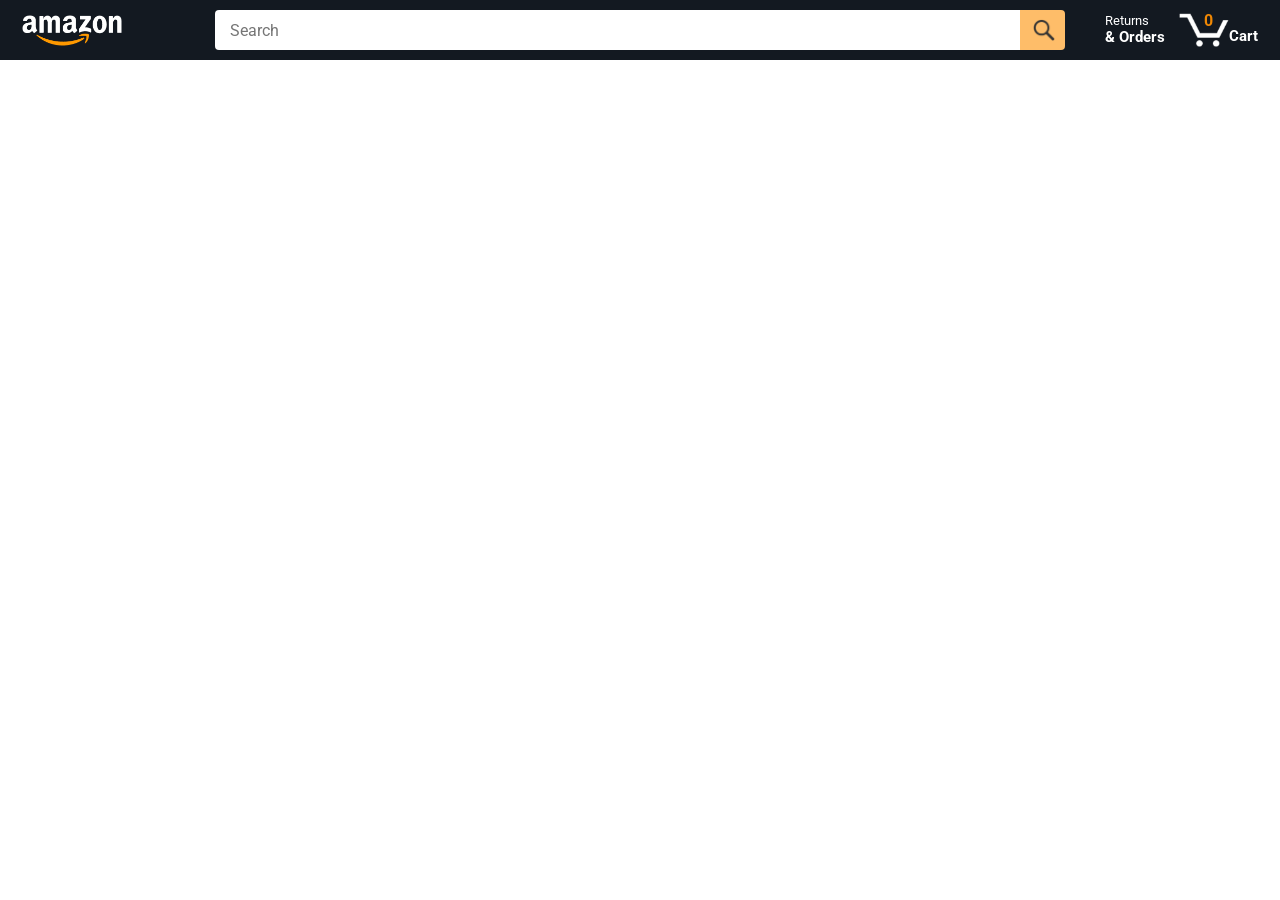
==== commit 632eb114: "made-cart-quantity-interactive" ====
--- a/javascript-amazon-project-main/amazon.html
+++ b/javascript-amazon-project-main/amazon.html
@@ -45,7 +45,7 @@
 
         <a class="cart-link header-link" href="checkout.html">
           <img class="cart-icon" src="images/icons/cart-icon.png">
-          <div class="cart-quantity">3</div>
+          <div class="cart-quantity js-cart-quantity">0</div>
           <div class="cart-text">Cart</div>
         </a>
       </div>
@@ -57,6 +57,7 @@
       </div>
     </div>
 
+    <script src="data/cart.js"></script>
     <script src="data/products.js"></script>
     <script src="amazon.js"></script>
   </body>
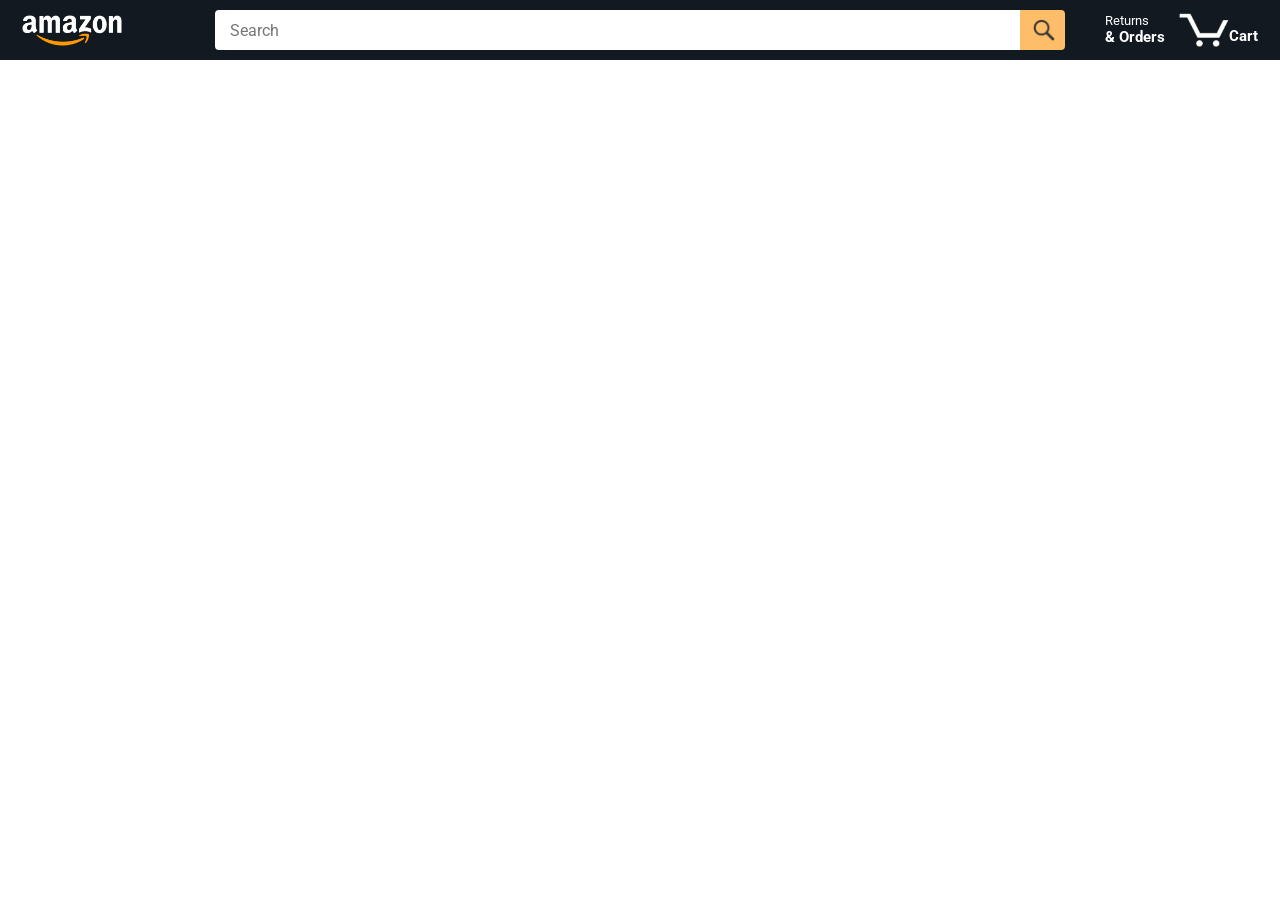
==== commit a02a677d: "fixed-issues-with-cart-icon-on-loading-page-fresh" ====
--- a/javascript-amazon-project-main/amazon.html
+++ b/javascript-amazon-project-main/amazon.html
@@ -45,7 +45,7 @@
 
         <a class="cart-link header-link" href="checkout.html">
           <img class="cart-icon" src="images/icons/cart-icon.png">
-          <div class="cart-quantity js-cart-quantity">0</div>
+          <div class="cart-quantity js-cart-quantity"></div>
           <div class="cart-text">Cart</div>
         </a>
       </div>
@@ -57,8 +57,6 @@
       </div>
     </div>
 
-    <script src="data/cart.js"></script>
-    <script src="data/products.js"></script>
-    <script src="amazon.js"></script>
+    <script type="module" src="scripts/amazon.js"></script>
   </body>
 </html>
--- a/javascript-amazon-project-main/styles/pages/amazon.css
+++ b/javascript-amazon-project-main/styles/pages/amazon.css
@@ -0,0 +1,170 @@
+.main {
+  margin-top: 60px;
+}
+
+.products-grid {
+  display: grid;
+
+  /* - In CSS Grid, 1fr means a column will take up the
+       remaining space in the grid.
+     - If we write 1fr 1fr ... 1fr; 8 times, this will
+       divide the grid into 8 columns, each taking up an
+       equal amount of the space.
+     - repeat(8, 1fr); is a shortcut for repeating "1fr"
+       8 times (instead of typing out "1fr" 8 times).
+       repeat(...) is a special property that works with
+       display: grid; */
+  grid-template-columns: repeat(8, 1fr);
+}
+
+/* @media is used to create responsive design (making the
+   website look good on any screen size). This @media
+   means when the screen width is 2000px or less, we
+   will divide the grid into 7 columns instead of 8. */
+@media (max-width: 2000px) {
+  .products-grid {
+    grid-template-columns: repeat(7, 1fr);
+  }
+}
+
+/* This @media means when the screen width is 1600px or
+   less, we will divide the grid into 6 columns. */
+@media (max-width: 1600px) {
+  .products-grid {
+    grid-template-columns: repeat(6, 1fr);
+  }
+}
+
+@media (max-width: 1300px) {
+  .products-grid {
+    grid-template-columns: repeat(5, 1fr);
+  }
+}
+
+@media (max-width: 1000px) {
+  .products-grid {
+    grid-template-columns: repeat(4, 1fr);
+  }
+}
+
+@media (max-width: 800px) {
+  .products-grid {
+    grid-template-columns: repeat(3, 1fr);
+  }
+}
+
+@media (max-width: 575px) {
+  .products-grid {
+    grid-template-columns: repeat(2, 1fr);
+  }
+}
+
+@media (max-width: 450px) {
+  .products-grid {
+    grid-template-columns: 1fr;
+  }
+}
+
+.product-container {
+  padding-top: 40px;
+  padding-bottom: 25px;
+  padding-left: 25px;
+  padding-right: 25px;
+
+  border-right: 1px solid rgb(231, 231, 231);
+  border-bottom: 1px solid rgb(231, 231, 231);
+
+  display: flex;
+  flex-direction: column;
+}
+
+.product-image-container {
+  display: flex;
+  justify-content: center;
+  align-items: center;
+
+  height: 180px;
+  margin-bottom: 20px;
+}
+
+.product-image {
+  /* Images will overflow their container by default. To
+    prevent this, we set max-width and max-height to 100%
+    so they stay inside their container. */
+  max-width: 100%;
+  max-height: 100%;
+}
+
+.product-name {
+  height: 40px;
+  margin-bottom: 5px;
+}
+
+.product-rating-container {
+  display: flex;
+  align-items: center;
+  margin-bottom: 10px;
+}
+
+.product-rating-stars {
+  width: 100px;
+  margin-right: 6px;
+}
+
+.product-rating-count {
+  color: rgb(1, 124, 182);
+  cursor: pointer;
+  margin-top: 3px;
+}
+
+.product-price {
+  font-weight: 700;
+  margin-bottom: 10px;
+}
+
+.product-quantity-container {
+  margin-bottom: 17px;
+}
+
+.product-spacer {
+  flex: 1;
+}
+
+.added-to-cart {
+  color: rgb(6, 125, 98);
+  font-size: 16px;
+
+  display: flex;
+  align-items: center;
+  margin-bottom: 8px;
+
+  /* At first, the "Added to cart" message will
+     be invisible. Use JavaScript to change the
+     opacity and make it visible. */
+  opacity: 0;
+}
+
+.js-added-to-cart {
+  color: rgb(6, 125, 98);
+  font-size: 16px;
+
+  display: flex;
+  align-items: center;
+  margin-bottom: 8px;
+
+  /* At first, the "Added to cart" message will
+     be invisible. Use JavaScript to change the
+     opacity and make it visible. */
+  opacity: 1;
+}
+
+.added-to-cart img {
+  height: 20px;
+  margin-right: 5px;
+}
+
+.add-to-cart-button {
+  width: 100%;
+  padding: 8px;
+  border-radius: 50px;
+}
